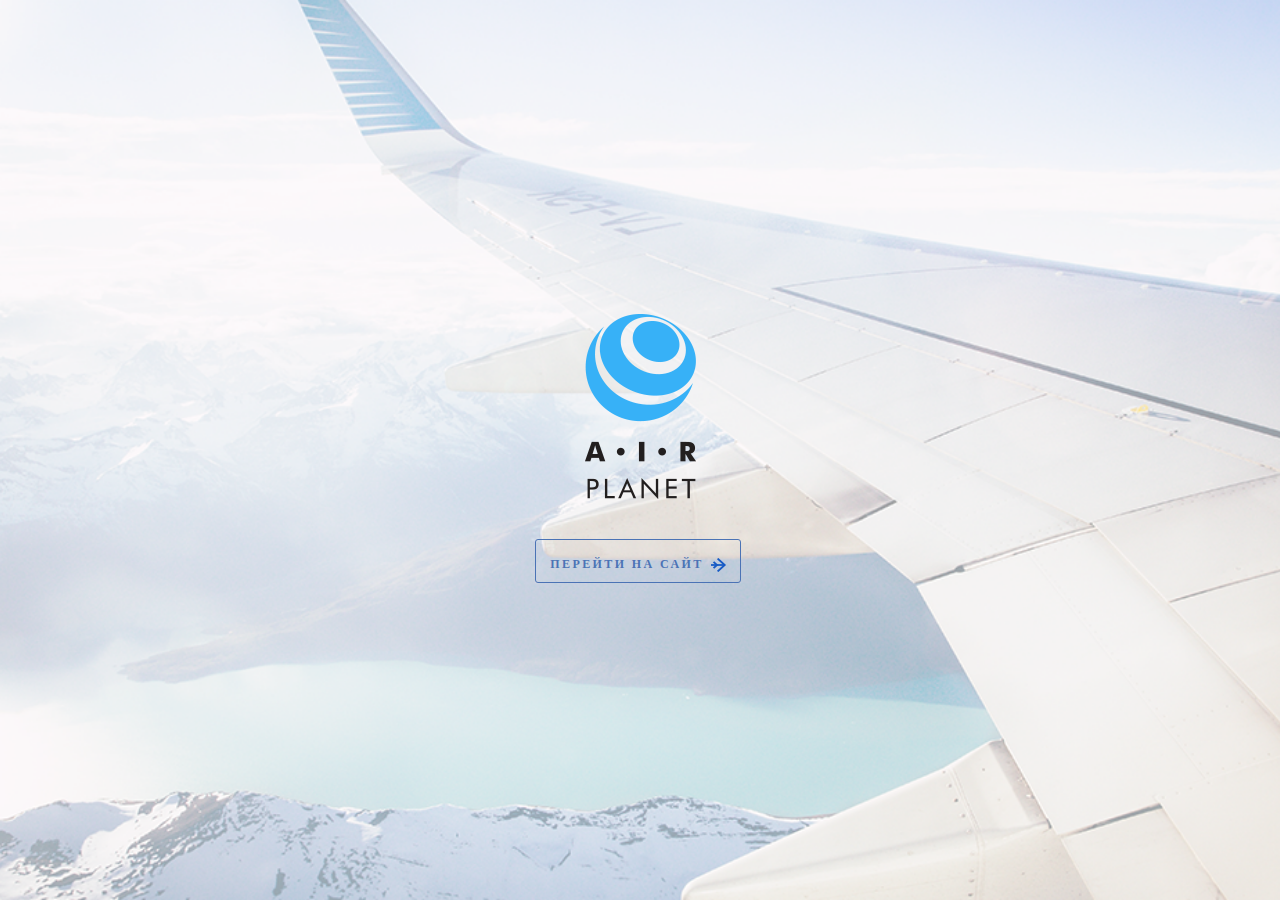
==== index.html @ 55a74beb "commit" ====
<!DOCTYPE html>
<html lang="ru">
<head>
    <meta charset="UTF-8">
    <meta name="viewport" content="width=device-width, initial-scale=1.0">
    <meta http-equiv="X-UA-Compatible" content="ie=edge">
    <meta name="viewport" content="width=1101">
    <link rel="stylesheet" href="styles/normalize.css"/>
    <link rel="stylesheet" href="fonts/stylesheet.css">
    <link rel="stylesheet" href="styles/style.css">
    <link rel="icon" type="image/x-icon" href="img/favicon.ico">
    <title>AIR Planet</title>
</head>
<body>
    <div class="wrapper wrapper__intro wrapper__intro-start">
        <section class="intro__inform">
            <div class="intro__logo">
                <a href="img/logo_intro.png"></a>
            </div>
            <a href="main.html" class="intro__button">
                
                <div class="intro__text">Перейти на сайт</div>
                    
            </a>
            </div>
        </section>
    </div>
</body>
---- fonts/stylesheet.css ----
/*! Generated by Font Squirrel (https://www.fontsquirrel.com) on May 25, 2018 */



@font-face {
    font-family: 'robotolight';
    src: url('roboto-light-webfont.woff2') format('woff2'),
         url('roboto-light-webfont.woff') format('woff');
    font-weight: normal;
    font-style: normal;

}




@font-face {
    font-family: 'robotolight_italic';
    src: url('roboto-lightitalic-webfont.woff2') format('woff2'),
         url('roboto-lightitalic-webfont.woff') format('woff');
    font-weight: normal;
    font-style: normal;

}




@font-face {
    font-family: 'robotobold';
    src: url('roboto-bold-webfont.woff2') format('woff2'),
         url('roboto-bold-webfont.woff') format('woff');
    font-weight: normal;
    font-style: normal;

}
---- styles/style.css ----
@import url('../styles/layout/base.css');
@import url('../styles/section/header.css');
@import url('../styles/section/maincontent.css');
@import url('../styles/section/sidebar.css');
@import url('../styles/section/team.css');
@import url('../styles/section/footer.css');
@import url('../styles/section/mainreviews.css');
@import url('../styles/section/pagination.css');
@import url('../styles/section/form_reviews.css');
@import url('../styles/section/tariff_index.css');
@import url('../styles/section/intro.css');
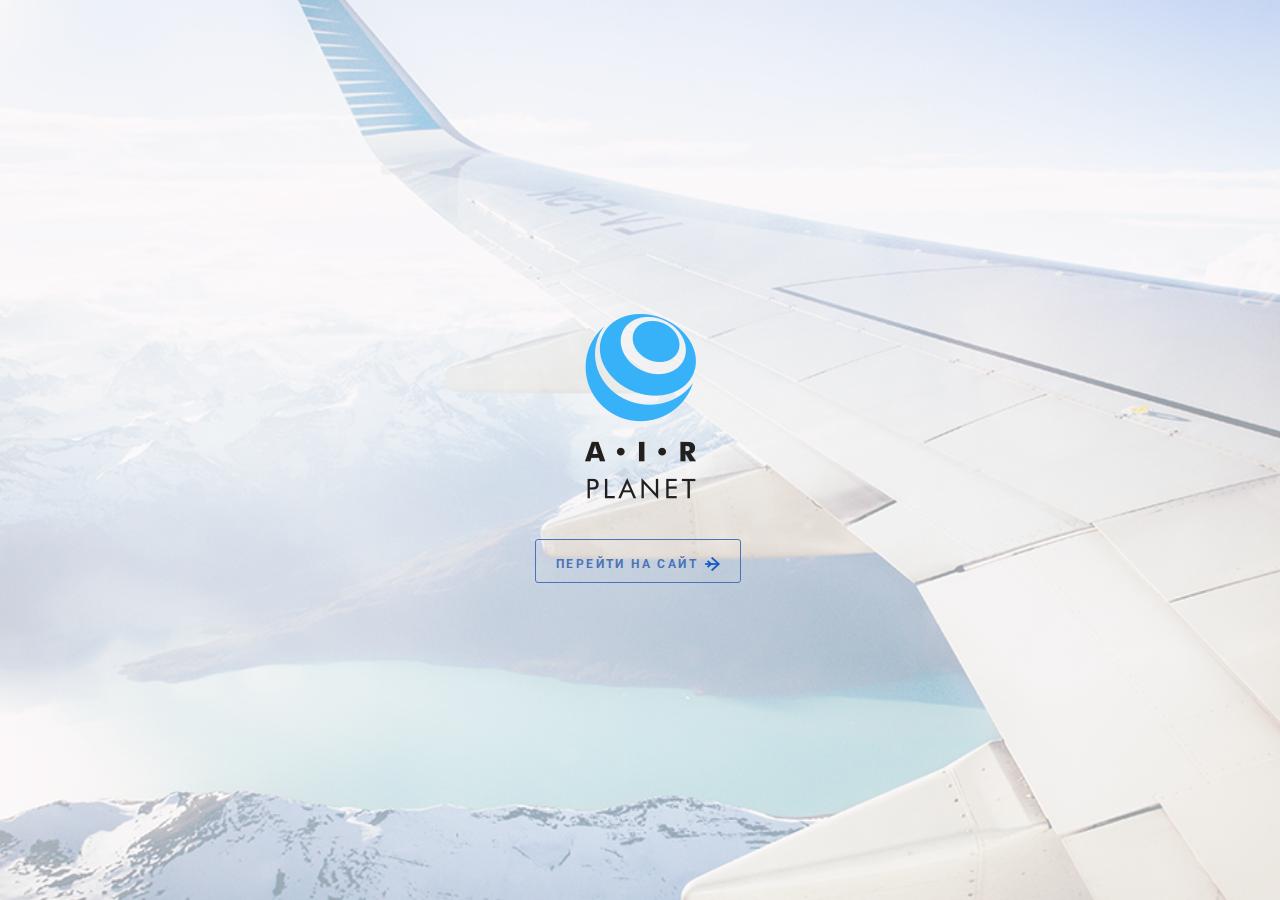
==== commit 91bcc38b: "files" ====
--- a/index.html
+++ b/index.html
@@ -6,7 +6,7 @@
     <meta http-equiv="X-UA-Compatible" content="ie=edge">
     <meta name="viewport" content="width=1101">
     <link rel="stylesheet" href="styles/normalize.css"/>
-    <link rel="stylesheet" href="fonts/stylesheet.css">
+    <link href="https://fonts.googleapis.com/css?family=Roboto:300,300i,400,400i,700,700i,900,900i" rel="stylesheet">
     <link rel="stylesheet" href="styles/style.css">
     <link rel="icon" type="image/x-icon" href="img/favicon.ico">
     <title>AIR Planet</title>
